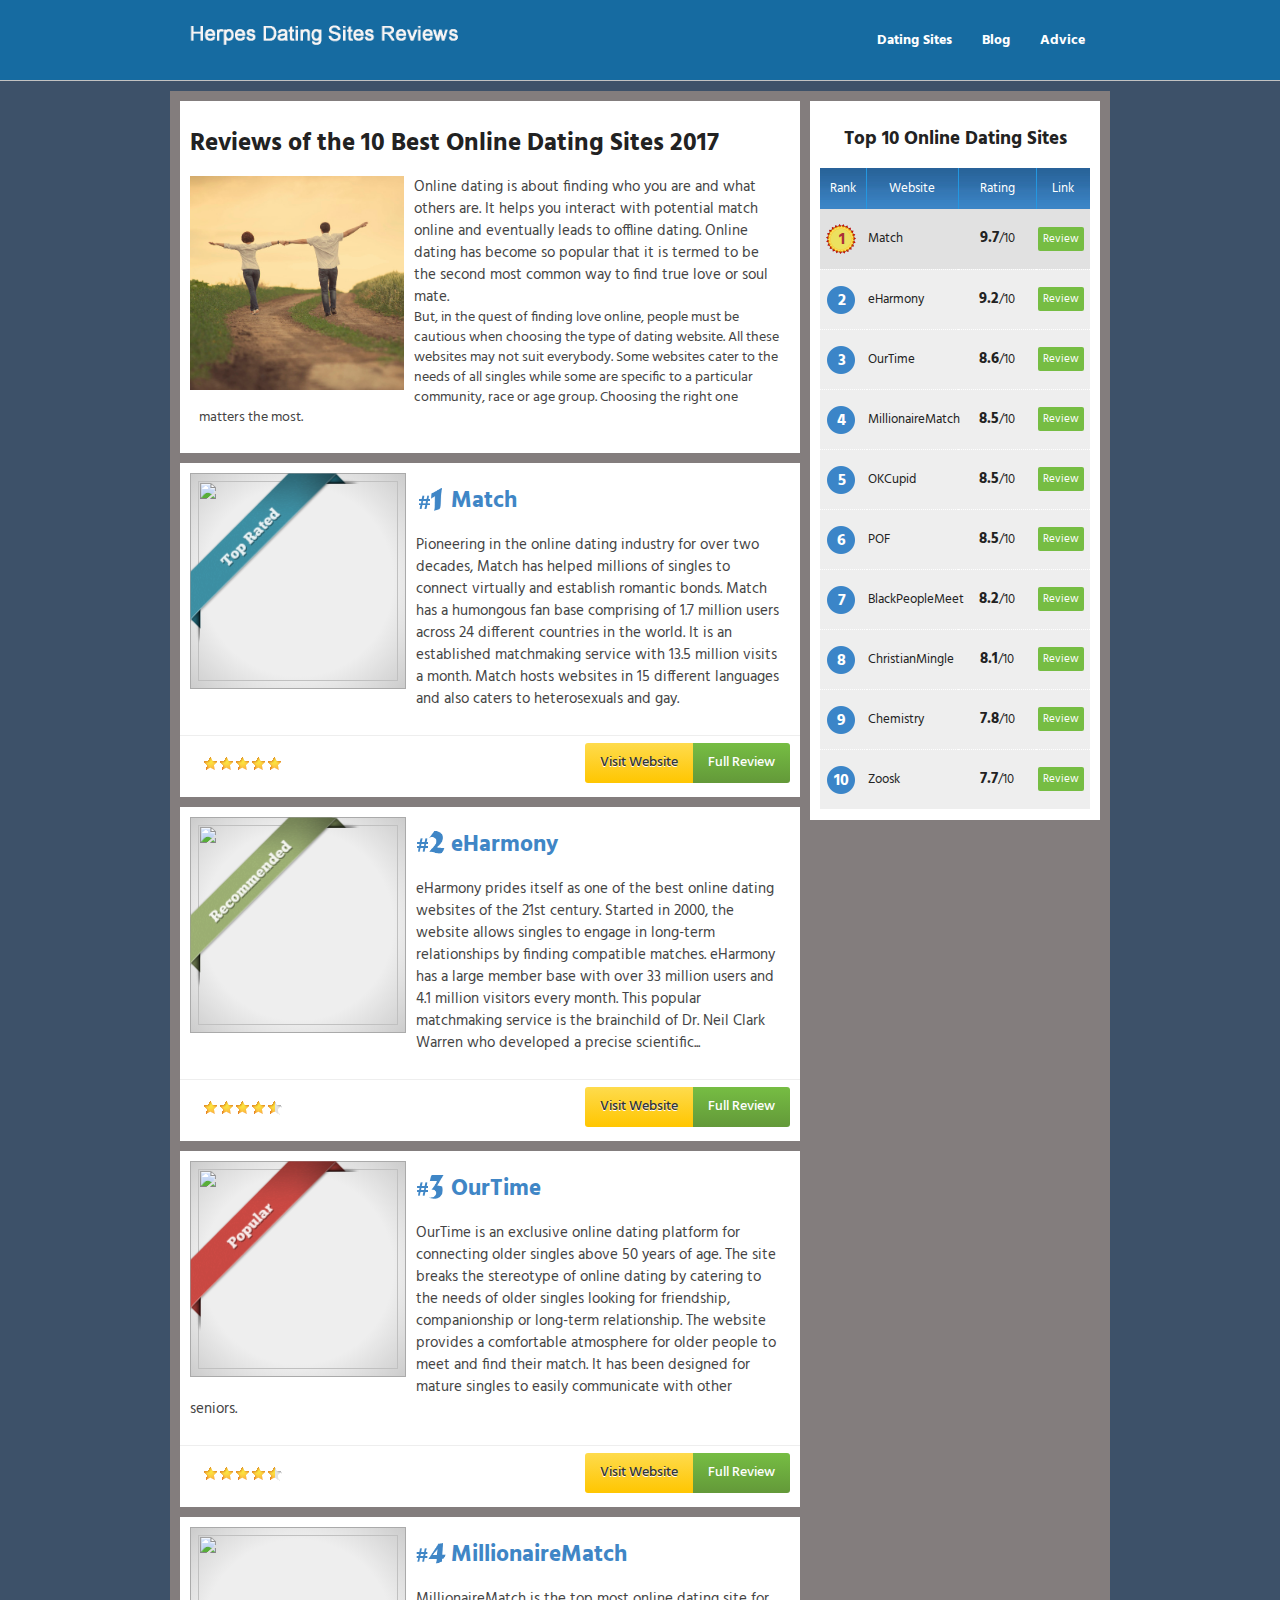
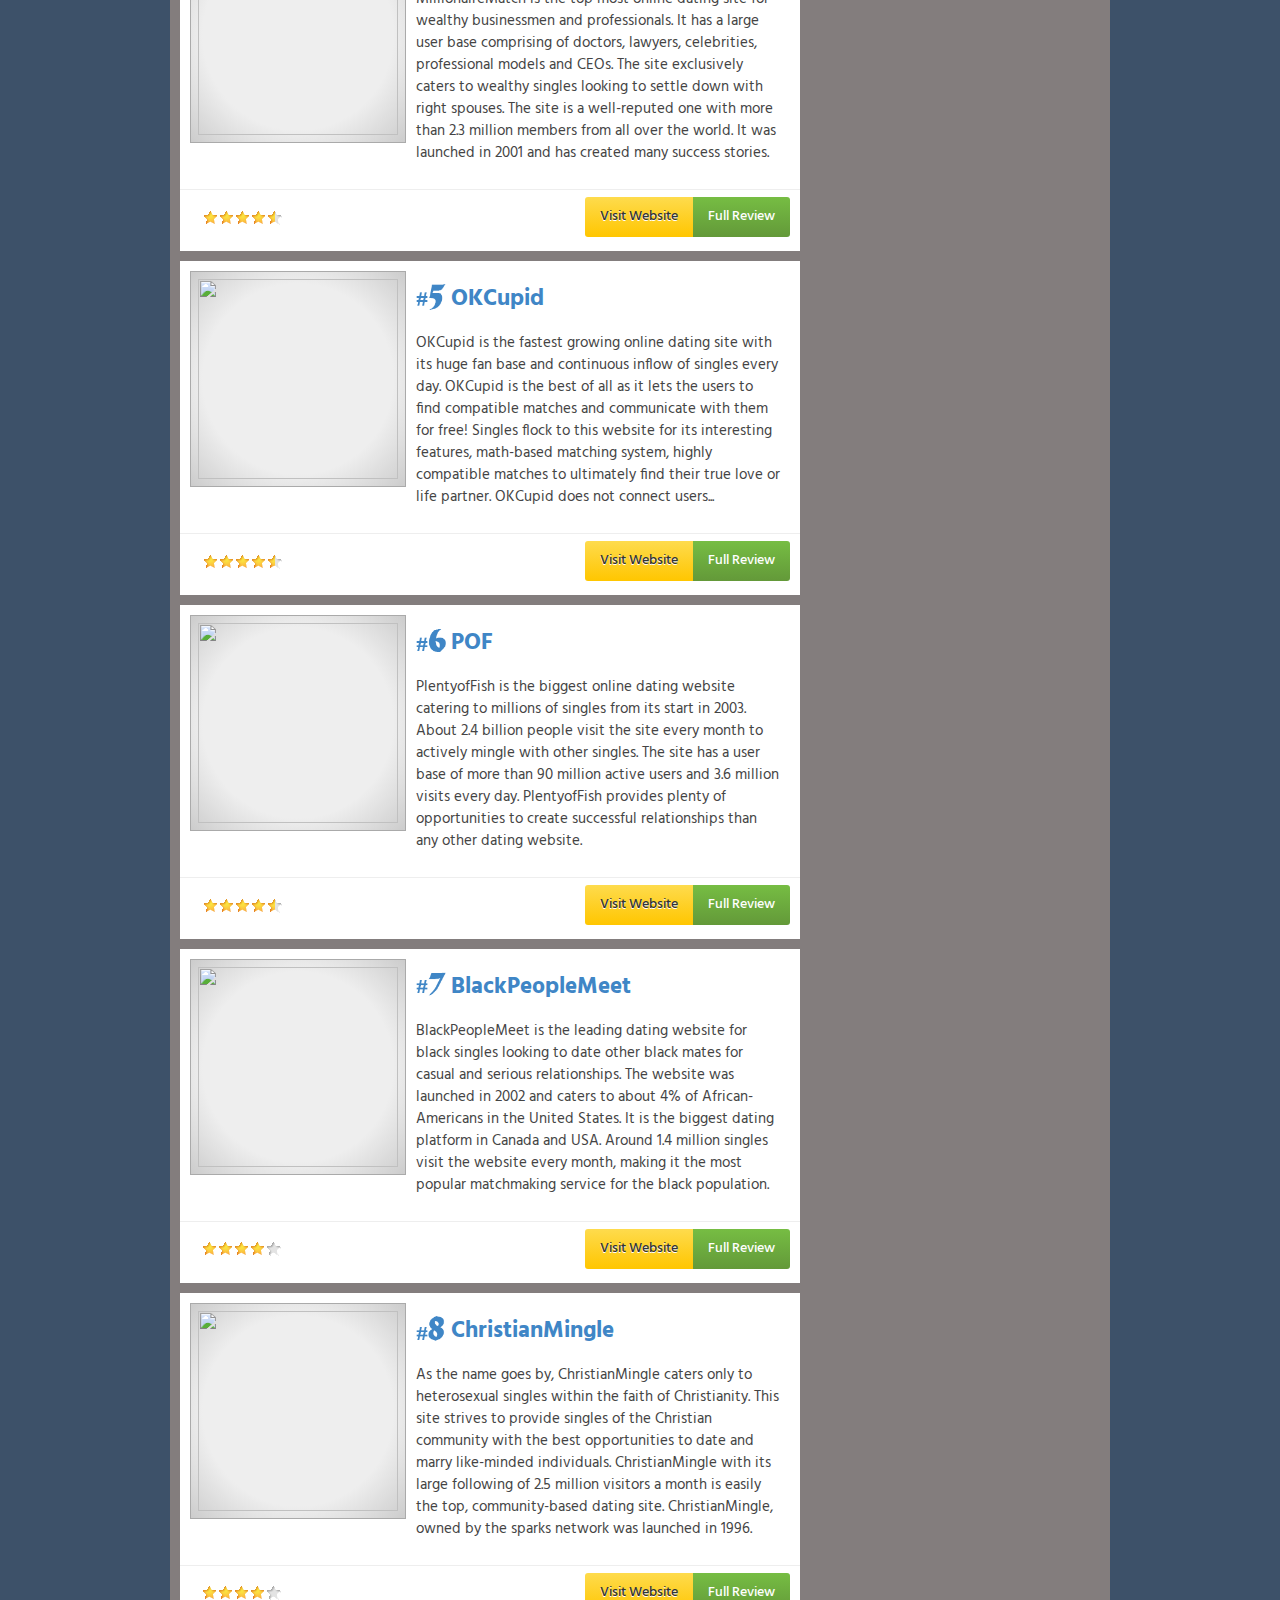
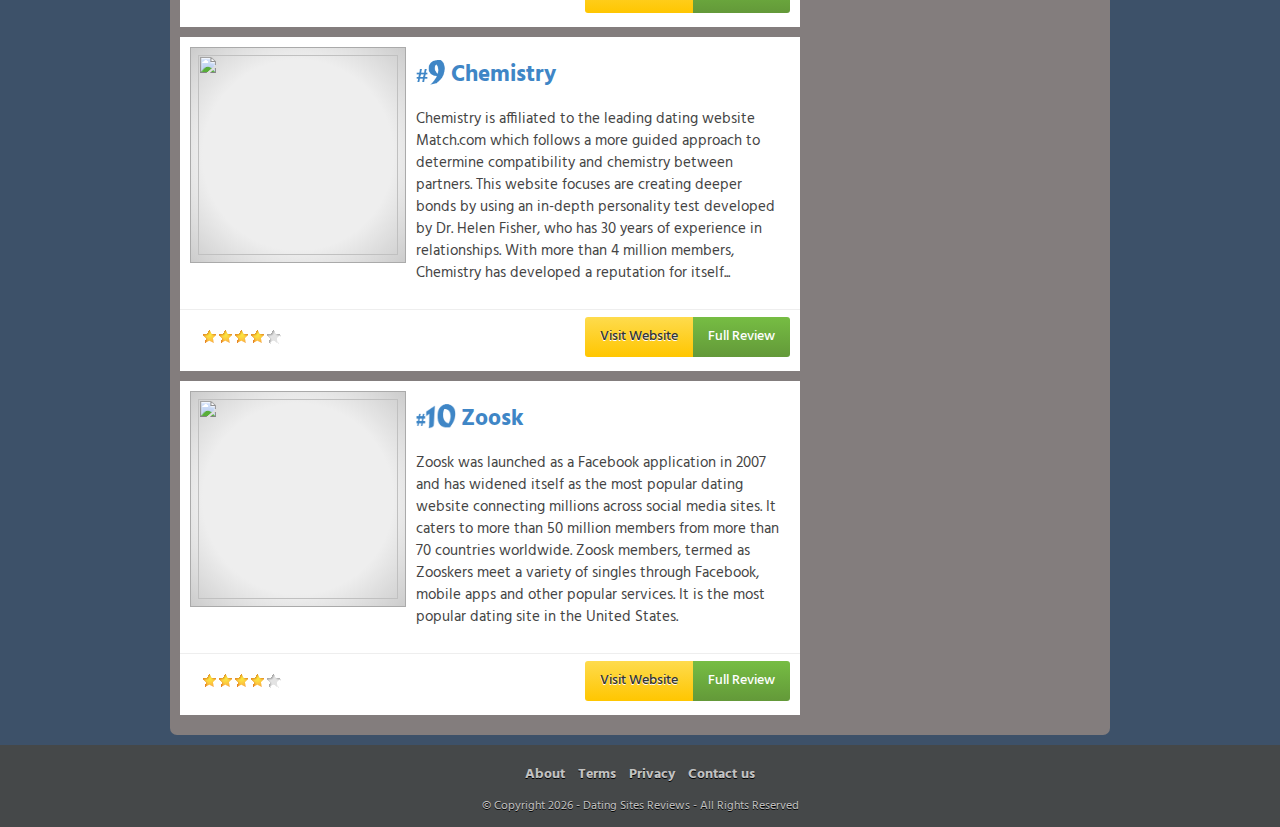
==== Resource/index-1.htm @ 8aef3d7a "sss" ====
﻿<html class="no-js" lang="en">
<head>
<meta charset="utf-8">
<meta http-equiv="X-UA-Compatible" content="IE=edge,chrome=1">
<title>10 Best Online Dating Sites (2017) In-Depth Reviews - DSR</title>
<meta name="description" content="DSR has handpicked a set of top 10 online dating sites that offer safe, secure and enjoyable online dating experience. Read expert and user reviews.">
<meta name="keywords" content="dating, sites, online, best, reviews, top 10, 2017, DSR">
<link rel="shortcut icon" href="favicon.ico">
<link rel="stylesheet" href="css\style.css" type="text/css" media="all">
<link href="https://fonts.googleapis.com/css?family=Hind:400,500" rel="stylesheet">
<meta name="viewport" content="width=device-width, initial-scale=1">
</head>
<body class="archive post-type-archive post-type-archive-reviews">
  <!--HEADER-->
	<div class="header-new">
        <div class="header-content-newLogo">
	        <div class="logo">
            <a href="index.htm"><img src="images\logo.png" alt="Dating Sites Reviews"></a>
	        </div>
	        <div class="navigation">
              <nav id="menu" class="menu-top-menu-container">
               <ul id="menu-top-menu" class="menu">
                <li id="menu-item-20" class="menu-item menu-item-type-custom menu-item-object-custom menu-item-home menu-item-20 first-child"> <a href="index.htm">Dating Sites</a></li>
                <li id="menu-item-21" class="menu-item menu-item-type-custom menu-item-object-custom menu-item-21"> <a href="https://www.datingsites.reviews/blog">Blog</a></li>
                <li id="menu-item-22" class="menu-item menu-item-type-taxonomy menu-item-object-category menu-item-22"><a href="advice.htm">Advice</a></li>
               </ul>
              </nav>
            </div>
	  	</div>
	</div>
  <!--HEADER END-->
<div class="wraper-main">
<div id="container" class="container_12 wraper"> 
  <div id="main" role="main">
    <div id="bodyWraper" class="grid_12">
      <div class="grid_8 omega">
	    <section class="review clearfix">
          <article>
            <h1 class="entry-title h1-home">Reviews of the 10 Best Online Dating Sites 2017</h1>
            <img src="images\online-dating.jpg" class="img-feature" alt="Online Dating">
            <img src="images\mobile\online-dating.jpg" class="img-mobile" alt="Online Dating">
            <p class="summary">
	        Online dating is about finding who you are and what others are. It helps you interact with potential match online and eventually leads to offline dating. Online dating has become so popular that it is termed to be the second most common way to find true love or soul mate.
            <span class="introduction">But, in the quest of finding love online, people must be cautious when choosing the type of dating website. All these websites may not suit everybody. Some websites cater to the needs of all singles while some are specific to a particular community, race or age group. Choosing the right one matters the most.</span>
            </p>
          </article>
          <div class="clear"></div>
        </section>
	    <section class="review clearfix">
          <div class="product">
            <div class="base"> <img src="images\toprated.png" alt="Top Rated"></div>
            <img class="rthumb img-home" src="images\sites\match.jpg" alt="Match"> </div>
          <article>
            <h2> <img src="images\rating\n1.png" alt="#1" width="30" style="float:left; padding-right:5px;"> <a href="match.htm">Match</a> </h2>
            <img src="images\mobile\match.jpg" class="img-mobile" alt="Match">
            <p>Pioneering in the online dating industry for over two decades, Match has helped millions of singles to connect virtually and establish romantic bonds. Match has a humongous fan base comprising of 1.7 million users across 24 different countries in the world. It is an established matchmaking service with 13.5 million visits a month. Match hosts websites in 15 different languages and also caters to heterosexuals and gay.</p>
          </article>
          <div class="clear"></div>
          <footer>
            <div class="grid_4 omega">
              <div class="rating star_4_5"> <img src="images\rating\5.png" alt="9.7"> </div>
            </div>
            <div class="grid_4 omega">
              <ul class="button-wrapper">
                <li><a class="left" href="http://www.match.com/" rel="nofollow" target="_blank">Visit Website</a></li>
                <li><a class="right" href="match.htm">Full Review</a></li>
              </ul>
            </div>
          </footer>
          <div class="clear"></div>
        </section>
        <section class="review clearfix">
          <div class="product">
            <div class="base"> <img src="images\recommended.png" alt="Recommended"> </div>
            <img class="rthumb img-home" src="images\sites\eharmony.jpg" alt="eHarmony"> </div>
          <article>
            <h2> <img src="images\rating\n2.png" alt="#2" width="30" style="float:left; padding-right:5px;"> <a href="eharmony.htm">eHarmony</a></h2>
            <img src="images\mobile\eharmony.jpg" class="img-mobile" alt="eHarmony">
            <p>eHarmony prides itself as one of the best online dating websites of the 21st century. Started in 2000, the website allows singles to engage in long-term relationships by finding compatible matches. eHarmony has a large member base with over 33 million users and 4.1 million visitors every month. This popular matchmaking service is the brainchild of Dr. Neil Clark Warren who developed a precise scientific...</p>
          </article>
          <div class="clear"></div>
          <footer>
            <div class="grid_4 omega">
              <div class="rating star_4"> <img src="images\rating\45.png" alt="9.2"> </div>
            </div>
            <div class="grid_4 omega">
              <ul class="button-wrapper">
                <li><a class="left" href="http://www.eharmony.com/" rel="nofollow" target="_blank">Visit Website</a></li>
                <li><a class="right" href="eharmony.htm">Full Review</a></li>
              </ul>
            </div>
          </footer>
          <div class="clear"></div>
        </section>
        <section class="review clearfix">
          <div class="product">
            <div class="base"><img src="images\popular.png" alt="Popular"></div>
            <img class="rthumb img-home" src="images\sites\ourtime.jpg" alt="OurTime"> </div>
          <article>
            <h2> <img src="images\rating\n3.png" alt="#3" width="30" style="float:left; padding-right:5px;"> <a href="ourtime.htm">OurTime</a></h2>
            <img src="images\mobile\ourtime.jpg" class="img-mobile" alt="OurTime">
            <p>OurTime is an exclusive online dating platform for connecting older singles above 50 years of age. The site breaks the stereotype of online dating by catering to the needs of older singles looking for friendship, companionship or long-term relationship. The website provides a comfortable atmosphere for older people to meet and find their match. It has been designed for mature singles to easily communicate with other seniors.</p>
          </article>
          <div class="clear"></div>
          <footer>
            <div class="grid_4 omega">
              <div class="rating star_4_5"><img src="images\rating\45.png" alt="8.6"></div>
            </div>
            <div class="grid_4 omega">
              <ul class="button-wrapper">
                <li><a class="left" href="http://www.ourtime.com/" rel="nofollow" target="_blank">Visit Website</a></li>
                <li><a class="right" href="ourtime.htm">Full Review</a></li>
              </ul>
            </div>
          </footer>
          <div class="clear"></div>
        </section>
        <section class="review clearfix">
          <div class="product">
            <div class="base"></div>
            <img class="rthumb img-home" src="images\sites\millionairematch.jpg" alt="MillionaireMatch"> </div>
          <article>
            <h2> <img src="images\rating\n4.png" alt="#4" width="30" style="float:left; padding-right:5px;"> <a href="millionairematch.htm">MillionaireMatch</a></h2>
            <img src="images\mobile\millionairematch.jpg" class="img-mobile" alt="MillionaireMatch">
            <p>MillionaireMatch is the top most online dating site for wealthy businessmen and professionals. It has a large user base comprising of doctors, lawyers, celebrities, professional models and CEOs. The site exclusively caters to wealthy singles looking to settle down with right spouses. The site is a well-reputed one with more than 2.3 million members from all over the world. It was launched in 2001 and has created many success stories.</p>
          </article>
          <div class="clear"></div>
          <footer>
            <div class="grid_4 omega">
              <div class="rating star_4_5"><img src="images\rating\45.png" alt="8.5"></div>
            </div>
            <div class="grid_4 omega">
              <ul class="button-wrapper">
                <li><a class="left" href="https://www.millionairematch.com/i/af3209413" rel="nofollow" target="_blank">Visit Website</a></li>
                <li><a class="right" href="millionairematch.htm">Full Review</a></li>
              </ul>
            </div>
          </footer>
          <div class="clear"></div>
        </section>
        <section class="review clearfix">
          <div class="product">
            <div class="base"> </div>
            <img class="rthumb img-home" src="images\sites\okcupid.jpg" alt="OKCupid"> </div>
          <article>
            <h2> <img src="images\rating\n5.png" alt="#5" width="30" style="float:left; padding-right:5px;"> <a href="okcupid.htm">OKCupid</a></h2>
            <img src="images\mobile\okcupid.jpg" class="img-mobile" alt="OKCupid">
            <p>OKCupid is the fastest growing online dating site with its huge fan base and continuous inflow of singles every day. OKCupid is the best of all as it lets the users to find compatible matches and communicate with them for free! Singles flock to this website for its interesting features, math-based matching system, highly compatible matches to ultimately find their true love or life partner. OKCupid does not connect users...</p>
          </article>
          <div class="clear"></div>
          <footer>
            <div class="grid_4 omega">
              <div class="rating star_4"><img src="images\rating\45.png" alt="8.5"></div>
            </div>
            <div class="grid_4 omega">
              <ul class="button-wrapper">
                <li><a class="left" href="https://www.okcupid.com/" rel="nofollow" target="_blank">Visit Website</a></li>
                <li><a class="right" href="okcupid.htm">Full Review</a></li>
              </ul>
            </div>
          </footer>
          <div class="clear"></div>
        </section>
        <section class="review clearfix">
          <div class="product">
            <div class="base"></div>
            <img class="rthumb img-home" src="images\sites\pof.jpg" alt="POF"> </div>
          <article>
            <h2> <img src="images\rating\n6.png" alt="#6" width="30" style="float:left; padding-right:5px;"> <a href="pof.htm">POF</a></h2>
            <img src="images\mobile\pof.jpg" class="img-mobile" alt="PlentyofFish">
            <p>PlentyofFish is the biggest online dating website catering to millions of singles from its start in 2003. About 2.4 billion people visit the site every month to actively mingle with other singles. The site has a user base of more than 90 million active users and 3.6 million visits every day. PlentyofFish provides plenty of opportunities to create successful relationships than any other dating website.</p>
          </article>
          <div class="clear"></div>
          <footer>
            <div class="grid_4 omega">
              <div class="rating star_5"><img src="images\rating\45.png" alt="8.5"></div>
            </div>
            <div class="grid_4 omega">
              <ul class="button-wrapper">
                <li><a class="left" href="http://www.pof.com/" rel="nofollow" target="_blank">Visit Website</a></li>
                <li><a class="right" href="pof.htm">Full Review</a></li>
              </ul>
            </div>
          </footer>
          <div class="clear"></div>
        </section>
        <section class="review clearfix">
          <div class="product"> <img class="rthumb img-home" src="images\sites\blackpeoplemeet.jpg" alt="BlackPeopleMeet"> </div>
          <article>
            <h2> <img src="images\rating\n7.png" alt="#7" width="30" style="float:left; padding-right:5px;"> <a href="blackpeoplemeet.htm">BlackPeopleMeet</a></h2>
            <img src="images\mobile\blackpeoplemeet.jpg" class="img-mobile" alt="BlackPeopleMeet">
            <p>BlackPeopleMeet is the leading dating website for black singles looking to date other black mates for casual and serious relationships. The website was launched in 2002 and caters to about 4% of African-Americans in the United States. It is the biggest dating platform in Canada and USA. Around 1.4 million singles visit the website every month, making it the most popular matchmaking service for the black population.</p>
          </article>
          <div class="clear"></div>
          <footer>
            <div class="grid_4 omega">
              <div class="rating star_4_5"><img src="images\rating\4.png" alt="8.2"></div>
            </div>
            <div class="grid_4 omega">
              <ul class="button-wrapper">
                <li><a class="left" href="http://www.blackpeoplemeet.com/" rel="nofollow" target="_blank">Visit Website</a></li>
                <li><a class="right" href="blackpeoplemeet.htm">Full Review</a></li>
              </ul>
            </div>
          </footer>
          <div class="clear"></div>
        </section>
        <section class="review clearfix">
          <div class="product">
            <div class="base"></div>
            <img class="rthumb img-home" src="images\sites\christianmingle.jpg" alt="ChristianMingle"> </div>
          <article>
            <h2> <img src="images\rating\n8.png" alt="#8" width="30" style="float:left; padding-right:5px;"> <a href="christianmingle.htm">ChristianMingle</a></h2>
            <img src="images\mobile\christianmingle.jpg" class="img-mobile" alt="ChristianMingle">
            <p>As the name goes by, ChristianMingle caters only to heterosexual singles within the faith of Christianity. This site strives to provide singles of the Christian community with the best opportunities to date and marry like-minded individuals. ChristianMingle with its large following of 2.5 million visitors a month is easily the top, community-based dating site. ChristianMingle, owned by the sparks network was launched in 1996.</p>
          </article>
          <div class="clear"></div>
          <footer>
            <div class="grid_4 omega">
              <div class="rating star_4"><img src="images\rating\4.png" alt="8.1"></div>
            </div>
            <div class="grid_4 omega">
              <ul class="button-wrapper">
                <li><a class="left" href="https://www.christianmingle.com/" target="_blank" rel="nofollow">Visit Website</a></li>
                <li><a class="right" href="christianmingle.htm">Full Review</a></li>
              </ul>
            </div>
          </footer>
          <div class="clear"></div>
        </section>
        <section class="review clearfix">
          <div class="product">
            <div class="base"> </div>
            <img class="rthumb img-home" src="images\sites\chemistry.jpg" alt="Chemistry"> </div>
          <article>
            <h2> <img src="images\rating\n9.png" alt="#9" width="30" style="float:left; padding-right:5px;"> <a href="chemistry.htm">Chemistry</a></h2>
            <img src="images\mobile\chemistry.jpg" class="img-mobile" alt="Chemistry">
            <p>Chemistry is affiliated to the leading dating website Match.com which follows a more guided approach to determine compatibility and chemistry between partners. This website focuses are creating deeper bonds by using an in-depth personality test developed by Dr. Helen Fisher, who has 30 years of experience in relationships. With more than 4 million members, Chemistry has developed a reputation for itself... </p>
          </article>
          <div class="clear"></div>
          <footer>
            <div class="grid_4 omega">
              <div class="rating star_4"><img src="images\rating\4.png" alt="7.8"></div>
            </div>
            <div class="grid_4 omega">
              <ul class="button-wrapper">
                <li><a class="left" href="https://www.chemistry.com/" rel="nofollow" target="_blank">Visit Website</a></li>
                <li><a class="right" href="chemistry.htm">Full Review</a></li>
              </ul>
            </div>
          </footer>
          <div class="clear"></div>
        </section>
        <section class="review clearfix">
          <div class="product">
            <div class="base"> </div>
            <img class="rthumb img-home" src="images\sites\zoosk.jpg" alt="Zoosk"> </div>
          <article>
            <h2> <img src="images\rating\n0.png" alt="#10" style="float:left; padding-right:5px;" width="40"> <a href="zoosk.htm">Zoosk</a></h2>
            <img src="images\mobile\zoosk.jpg" class="img-mobile" alt="Zoosk">
            <p>Zoosk was launched as a Facebook application in 2007 and has widened itself as the most popular dating website connecting millions across social media sites. It caters to more than 50 million members from more than 70 countries worldwide. Zoosk members, termed as Zooskers meet a variety of singles through Facebook, mobile apps and other popular services. It is the most popular dating site in the United States.</p>
          </article>
          <div class="clear"></div>
          <footer>
            <div class="grid_4 omega">
              <div class="rating star_4"><img src="images\rating\4.png" alt="7.7"></div>
            </div>
            <div class="grid_4 omega">
              <ul class="button-wrapper">
                <li><a class="left" href="https://www.zoosk.com/" rel="nofollow" target="_blank">Visit Website</a></li>
                <li><a class="right" href="zoosk.htm">Full Review</a></li>
              </ul>
            </div>
          </footer>
          <div class="clear"></div>
        </section>
        <div class="clear"></div>
      </div>
      <!--COL RIGHT-->
      <div class="grid_5 alpha">
        <div class="ratingBoardWrapper widget">
	        <h3 class="widgettitle">Top 10 Online Dating Sites</h3>   
	        <div class="new-rating-bar">     
            <table>
              <thead>
                <tr>
                  <td class="section-1">Rank</td>
                  <td class="section-2">Website</td>
                  <td class="section-3">Rating</td>
                  <td class="section-4">Link</td>
                </tr>
              </thead>
              <tbody>  
                <tr class="first">
                  <td class="product-rank"><div class="rank no1-rating">1</div></td>
                  <td class="product-name">Match</td>
                  <td><div class="star-ratings"><span class="rating-score">9.7</span>/10</div></td>
                  <td><a class="review" href="match.htm">Review</a></td>
                </tr>
                            
                <tr>
                  <td class="product-rank"><div class="rank">2</div></td>
                  <td class="product-name">eHarmony</td>
                  <td><div class="star-ratings"><span class="rating-score">9.2</span>/10</div></td>
                  <td><a class="review" href="eharmony.htm">Review</a></td>
                </tr>
                            
                <tr>
                  <td class="product-rank"><div class="rank">3</div></td>
                  <td class="product-name">OurTime</td>
                  <td><div class="star-ratings"><span class="rating-score">8.6</span>/10</div></td>
                  <td><a class="review" href="ourtime.htm">Review</a></td>
                </tr>
                            
                <tr>
                  <td class="product-rank"><div class="rank">4</div></td>
                  <td class="product-name">MillionaireMatch</td>
                  <td><div class="star-ratings"><span class="rating-score">8.5</span>/10</div></td>
                  <td><a class="review" href="millionairematch.htm">Review</a></td>
                </tr>
                            
                <tr>
                  <td class="product-rank"><div class="rank">5</div></td>
                  <td class="product-name">OKCupid</td>
                  <td><div class="star-ratings"><span class="rating-score">8.5</span>/10</div></td>
                  <td><a class="review" href="okcupid.htm">Review</a></td>
                </tr>
                            
                <tr>
                  <td class="product-rank"><div class="rank">6</div></td>
                  <td class="product-name">POF</td>
                  <td><div class="star-ratings"><span class="rating-score">8.5</span>/10</div></td>
                  <td><a class="review" href="pof.htm">Review</a></td>
                </tr>
                            
                <tr>
                  <td class="product-rank"><div class="rank">7</div></td>
                  <td class="product-name">BlackPeopleMeet</td>
                  <td><div class="star-ratings"><span class="rating-score">8.2</span>/10</div></td>
                  <td><a class="review" href="blackpeoplemeet.htm">Review</a></td>
                </tr>
                            
                <tr>
                  <td class="product-rank"><div class="rank">8</div></td>
                  <td class="product-name">ChristianMingle</td>
                  <td><div class="star-ratings"><span class="rating-score">8.1</span>/10</div></td>
                  <td><a class="review" href="christianmingle.htm">Review</a></td>
                </tr>
                            
                <tr>
                  <td class="product-rank"><div class="rank">9</div></td>
                  <td class="product-name">Chemistry</td>
                  <td><div class="star-ratings"><span class="rating-score">7.8</span>/10</div></td>
                  <td><a class="review" href="chemistry.htm">Review</a></td>
                </tr>
                            
                <tr>
                  <td class="product-rank"><div class="rank">10</div></td>
                  <td class="product-name">Zoosk</td>
                  <td><div class="star-ratings"><span class="rating-score">7.7</span>/10</div></td>
                  <td><a class="review" href="zoosk.htm">Review</a></td>
                </tr>
                </tbody>
            </table>
	      </div>
	    </div>
      <!--/COL RIGHT--> 
    </div>
  </div>
 </div>
</div>
<!--! end of #container --> 
</div>
<div class="footer-area">
    <footer class="grid_12 bottom">
    <nav>
      <ul id="menu-top-menu-1" class="menu">
        <li class="menu-item menu-item-type-taxonomy menu-item-object-category menu-item-22"> <a href="about-us.htm" rel="nofollow">About</a></li>
        <li class="menu-item menu-item-type-custom menu-item-object-custom menu-item-21"> <a href="terms.htm" rel="nofollow">Terms</a></li>
        <li class="menu-item menu-item-type-post_type menu-item-object-page menu-item-49"> <a href="privacy-policy.htm" rel="nofollow">Privacy</a></li>
        <li class="menu-item menu-item-type-taxonomy menu-item-object-category menu-item-32"> <a href="contact-us.htm" rel="nofollow">Contact us</a></li>
      </ul>
    </nav>
    <p>
    © Copyright 
    <script> 
var d = new Date(); 
document.write(d.getFullYear()); 
</script> 
    - <a href="index-1.htm">Dating Sites Reviews</a> - All Rights Reserved
    </p>
    </footer>
</div>
<script>
  (function(i,s,o,g,r,a,m){i['GoogleAnalyticsObject']=r;i[r]=i[r]||function(){
  (i[r].q=i[r].q||[]).push(arguments)},i[r].l=1*new Date();a=s.createElement(o),
  m=s.getElementsByTagName(o)[0];a.async=1;a.src=g;m.parentNode.insertBefore(a,m)
  })(window,document,'script','https://www.google-analytics.com/analytics.js','ga');

  ga('create', 'UA-86911760-1', 'auto');
  ga('send', 'pageview');

</script>
</body>
</html>
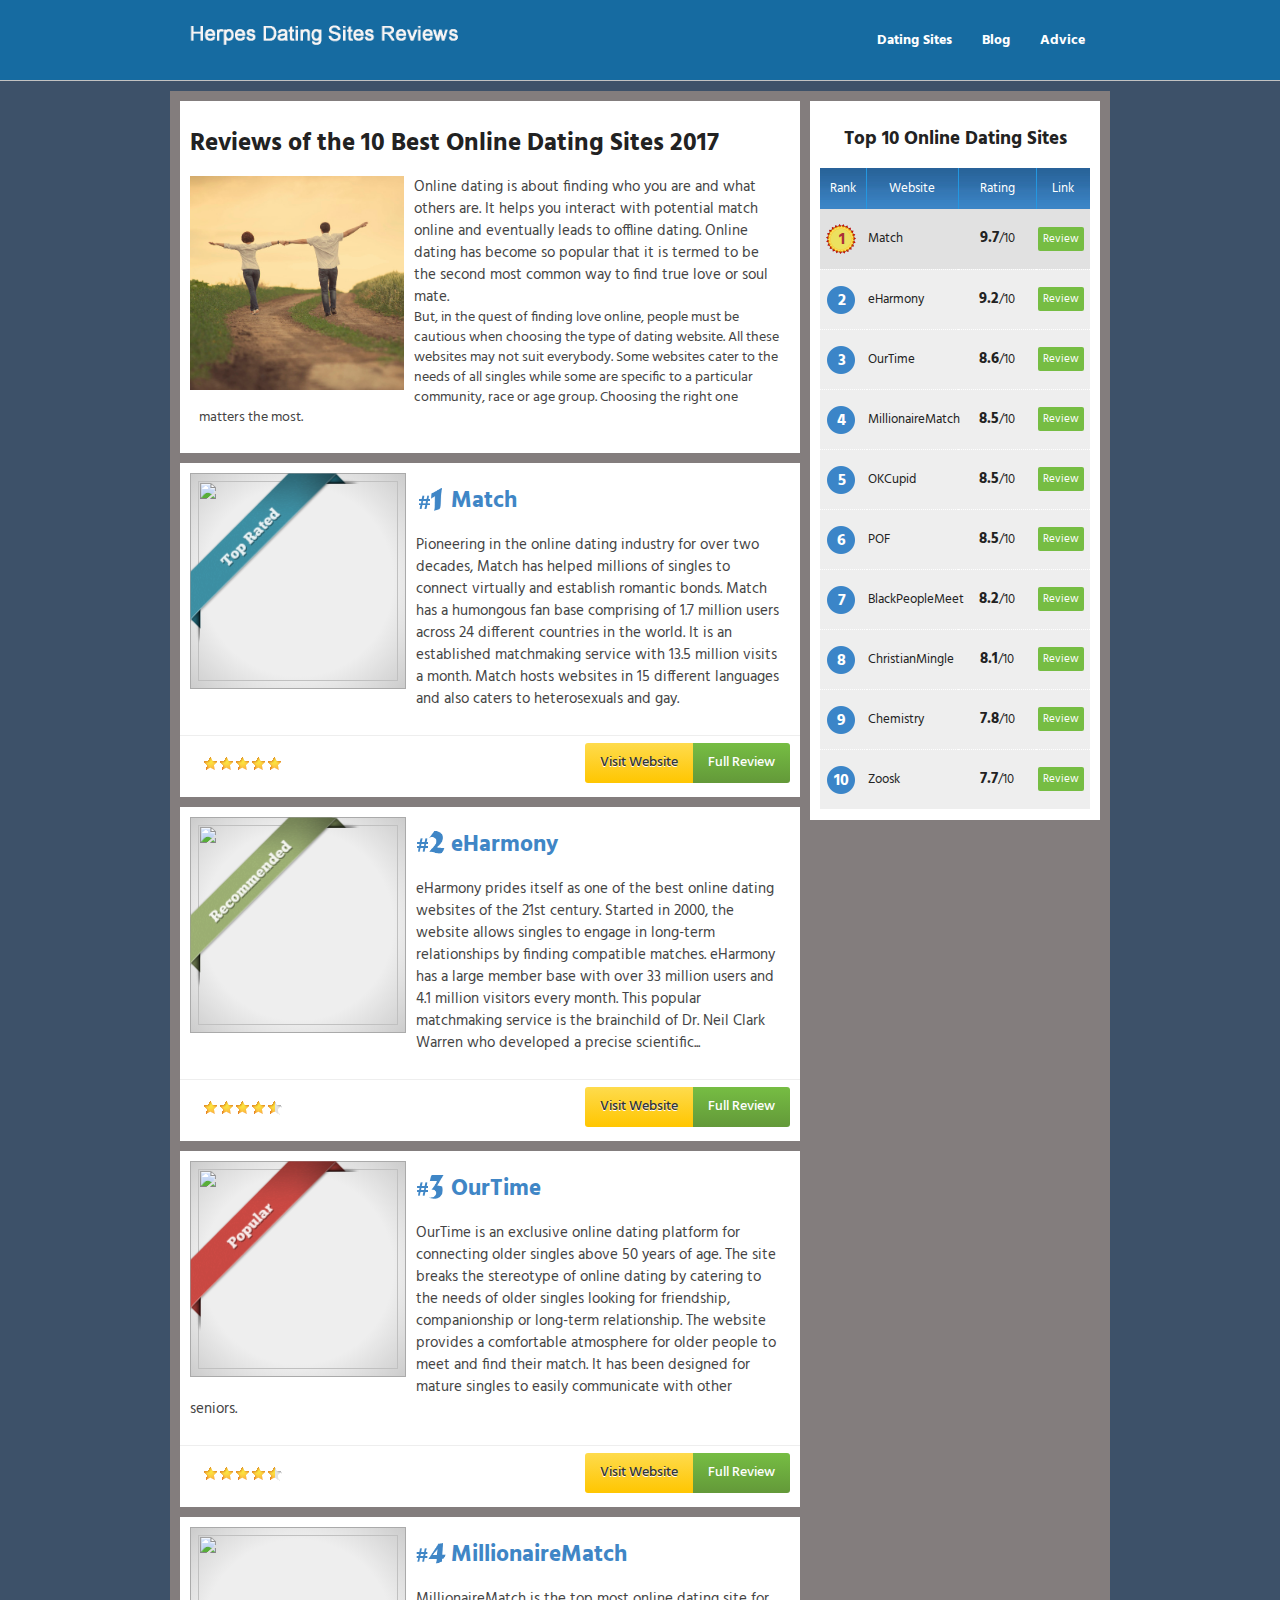
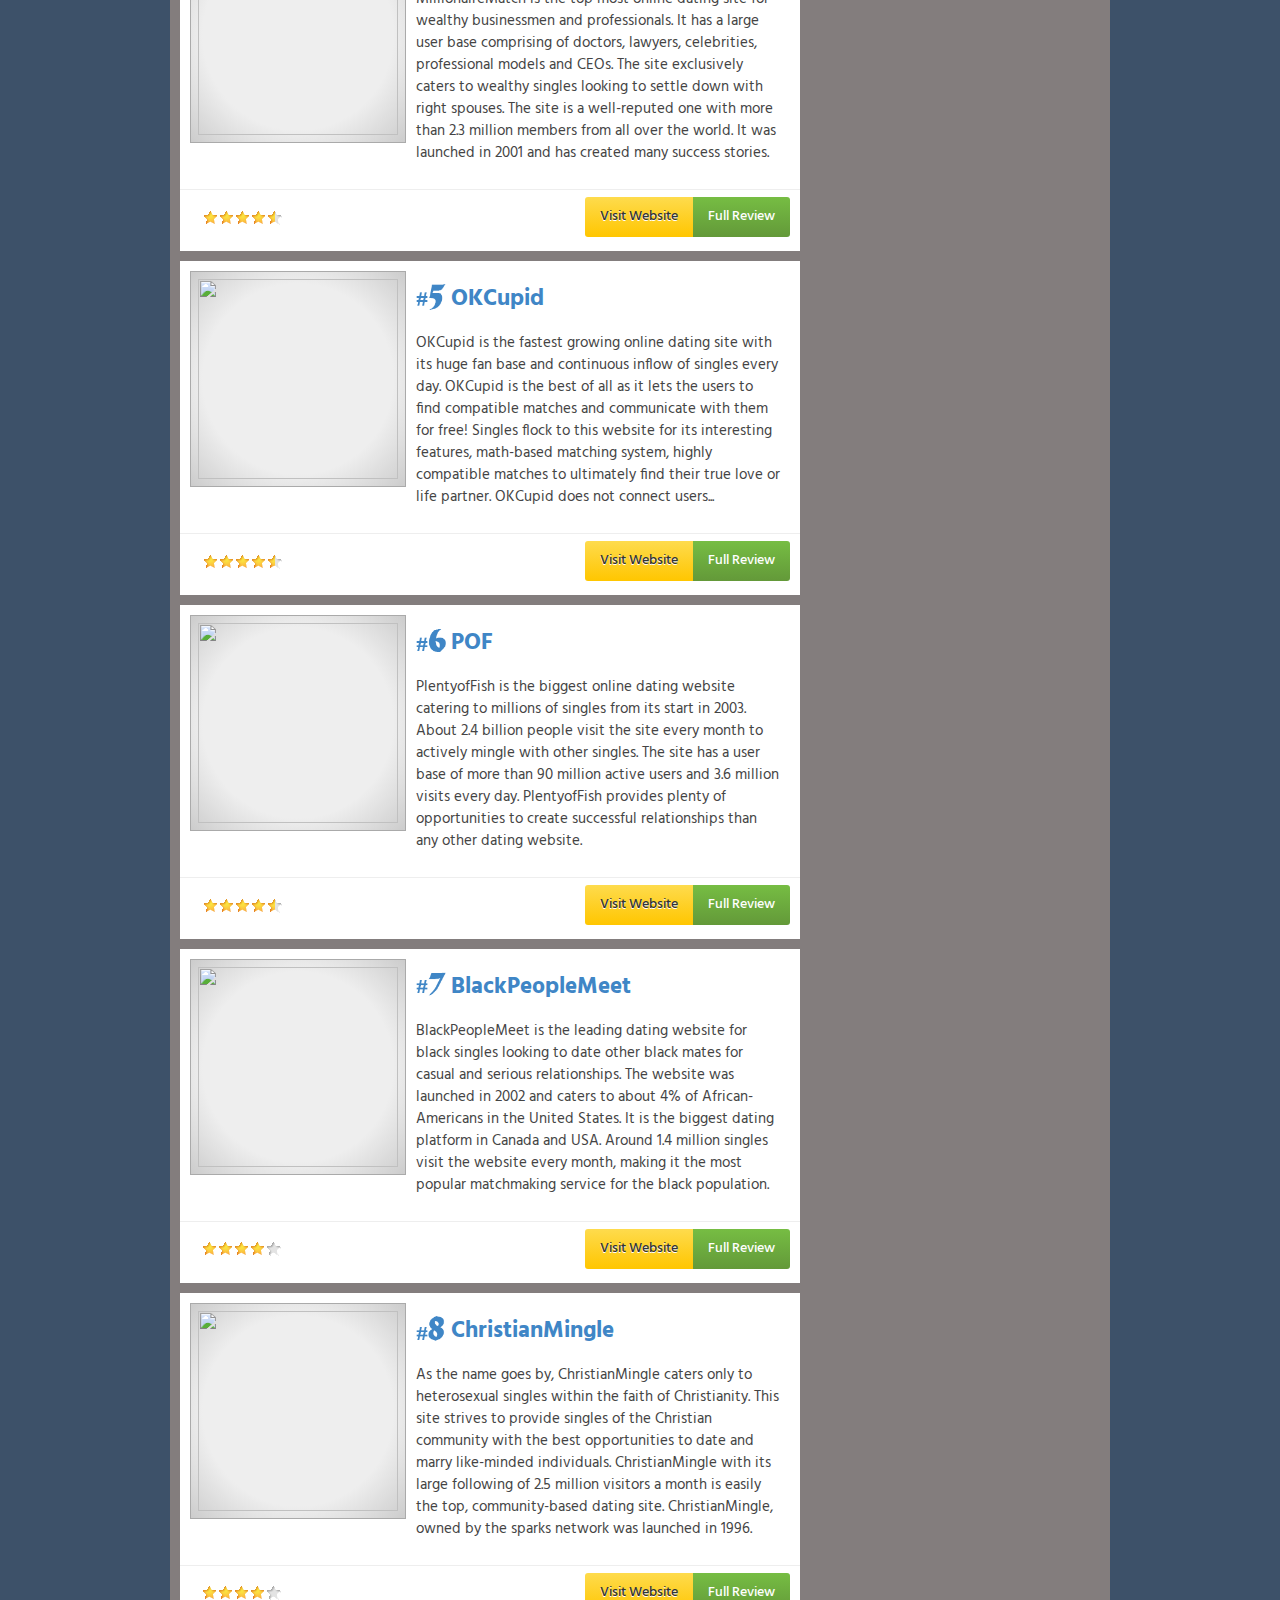
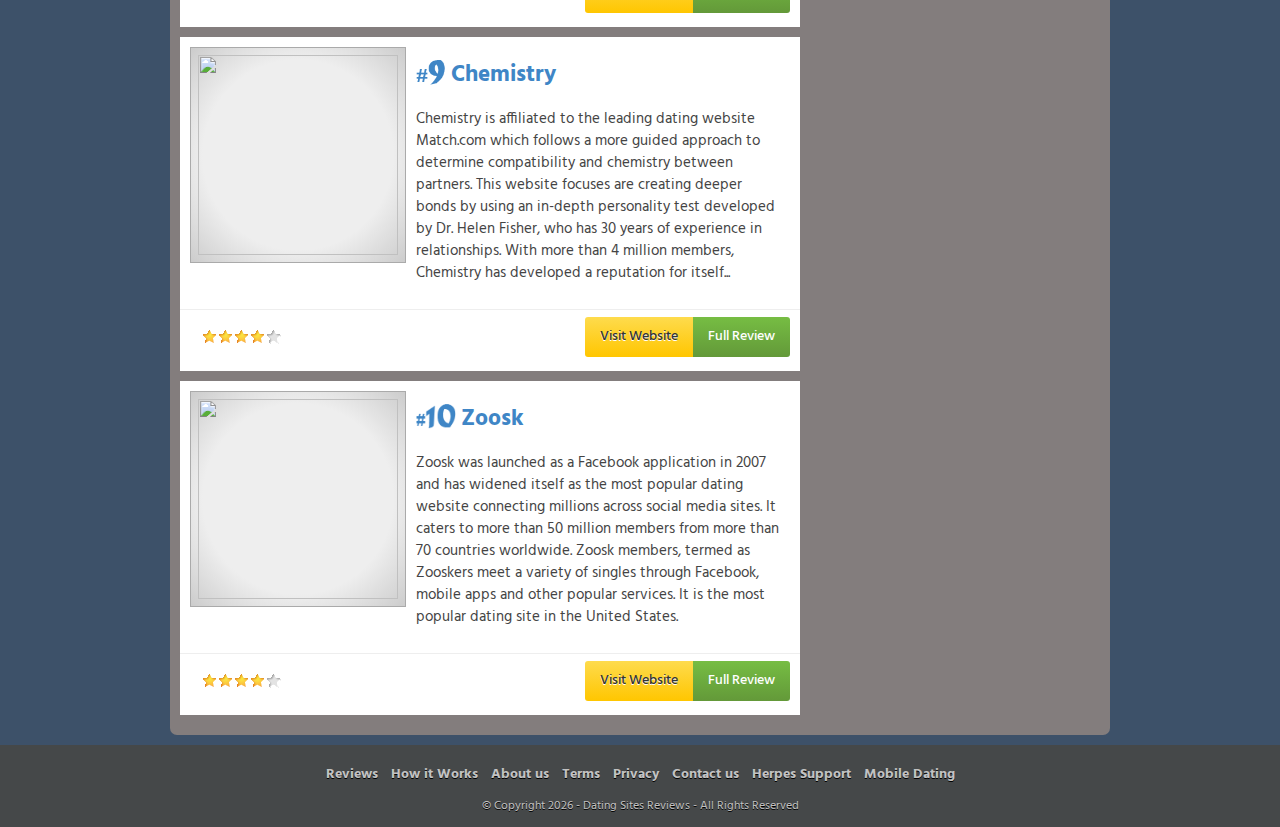
==== commit 627c579c: "创建一个分支" ====
--- a/Resource/index-1.htm
+++ b/Resource/index-1.htm
@@ -375,10 +375,14 @@
     <footer class="grid_12 bottom">
     <nav>
       <ul id="menu-top-menu-1" class="menu">
-        <li class="menu-item menu-item-type-taxonomy menu-item-object-category menu-item-22"> <a href="about-us.htm" rel="nofollow">About</a></li>
+      	<li class="menu-item menu-item-type-taxonomy menu-item-object-category menu-item-22"> <a href="about-us.htm" rel="nofollow">Reviews</a></li>
+        <li class="menu-item menu-item-type-custom menu-item-object-custom menu-item-21"> <a href="terms.htm" rel="nofollow">How it Works</a></li>
+        <li class="menu-item menu-item-type-taxonomy menu-item-object-category menu-item-22"> <a href="about-us.htm" rel="nofollow">About us</a></li>
         <li class="menu-item menu-item-type-custom menu-item-object-custom menu-item-21"> <a href="terms.htm" rel="nofollow">Terms</a></li>
         <li class="menu-item menu-item-type-post_type menu-item-object-page menu-item-49"> <a href="privacy-policy.htm" rel="nofollow">Privacy</a></li>
         <li class="menu-item menu-item-type-taxonomy menu-item-object-category menu-item-32"> <a href="contact-us.htm" rel="nofollow">Contact us</a></li>
+        <li class="menu-item menu-item-type-taxonomy menu-item-object-category menu-item-22"> <a href="about-us.htm" rel="nofollow">Herpes Support</a></li>
+        <li class="menu-item menu-item-type-custom menu-item-object-custom menu-item-21"> <a href="terms.htm" rel="nofollow">Mobile Dating</a></li>
       </ul>
     </nav>
     <p>
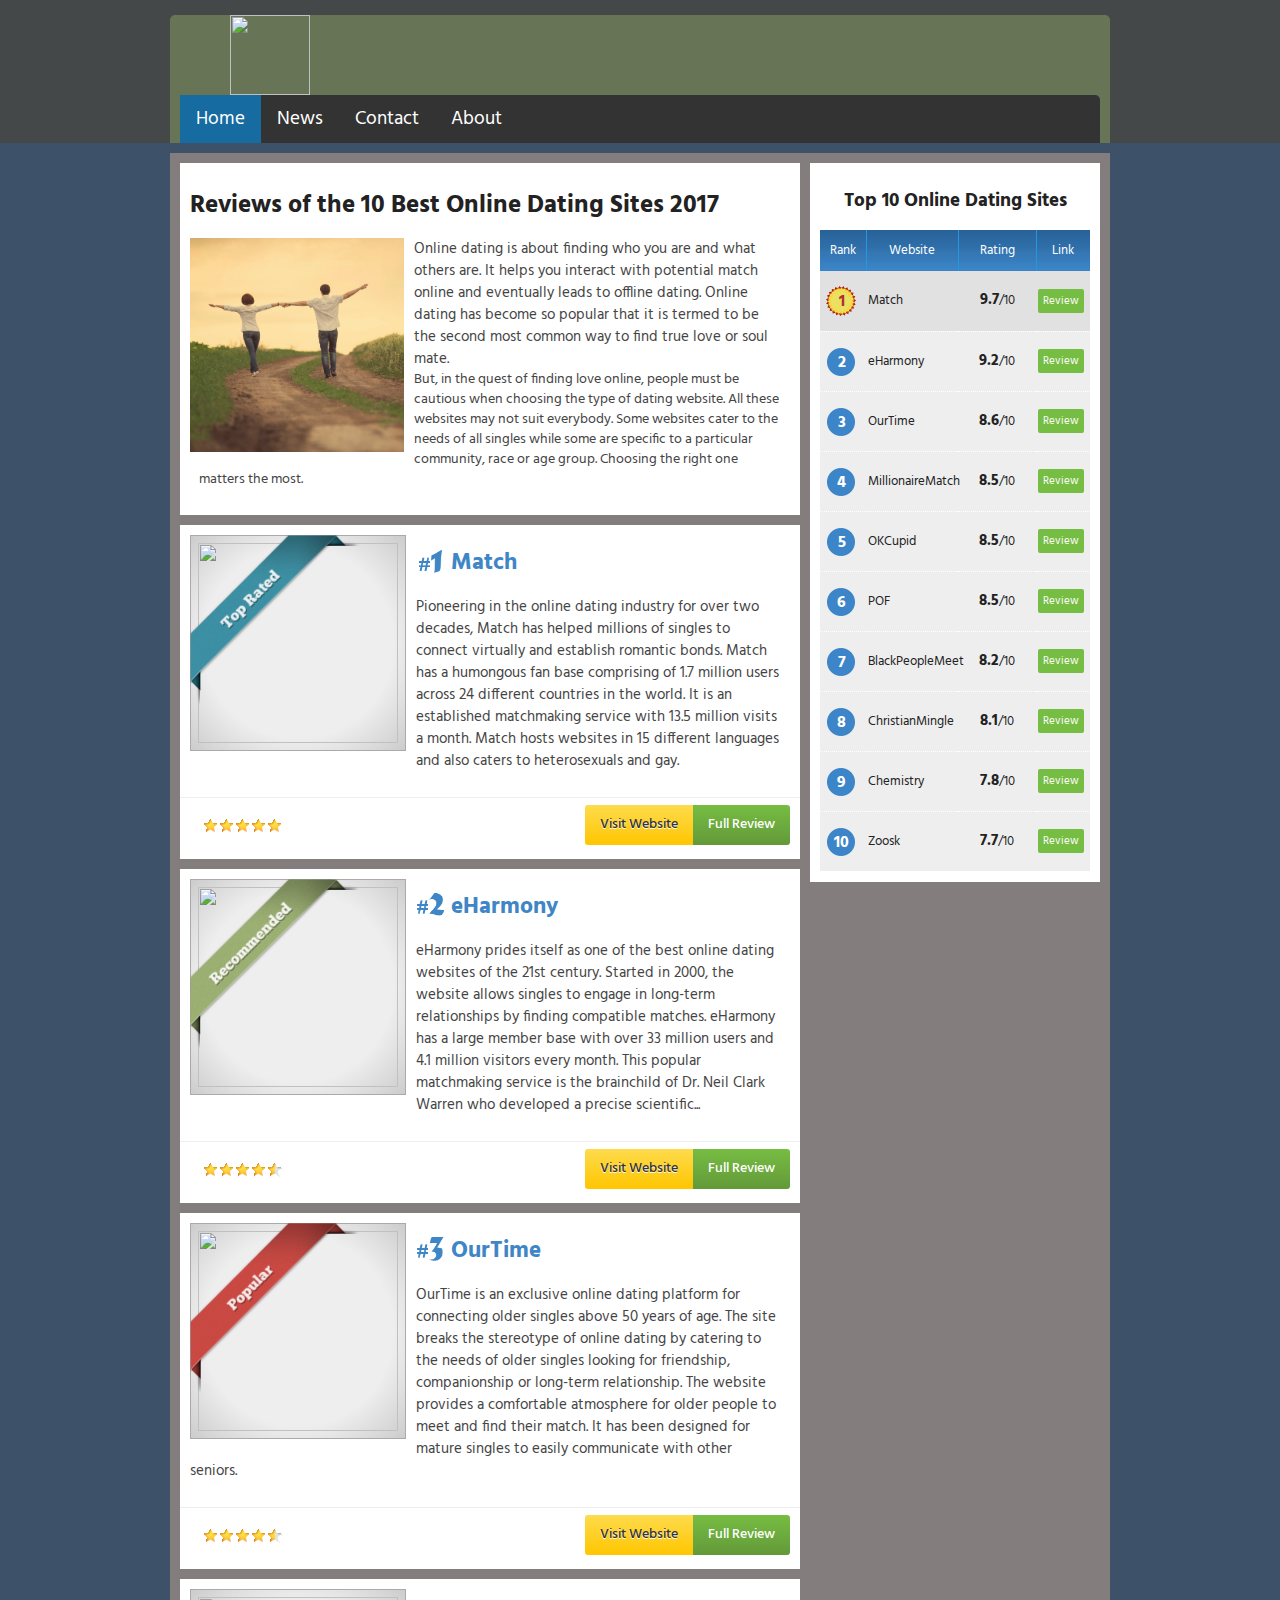
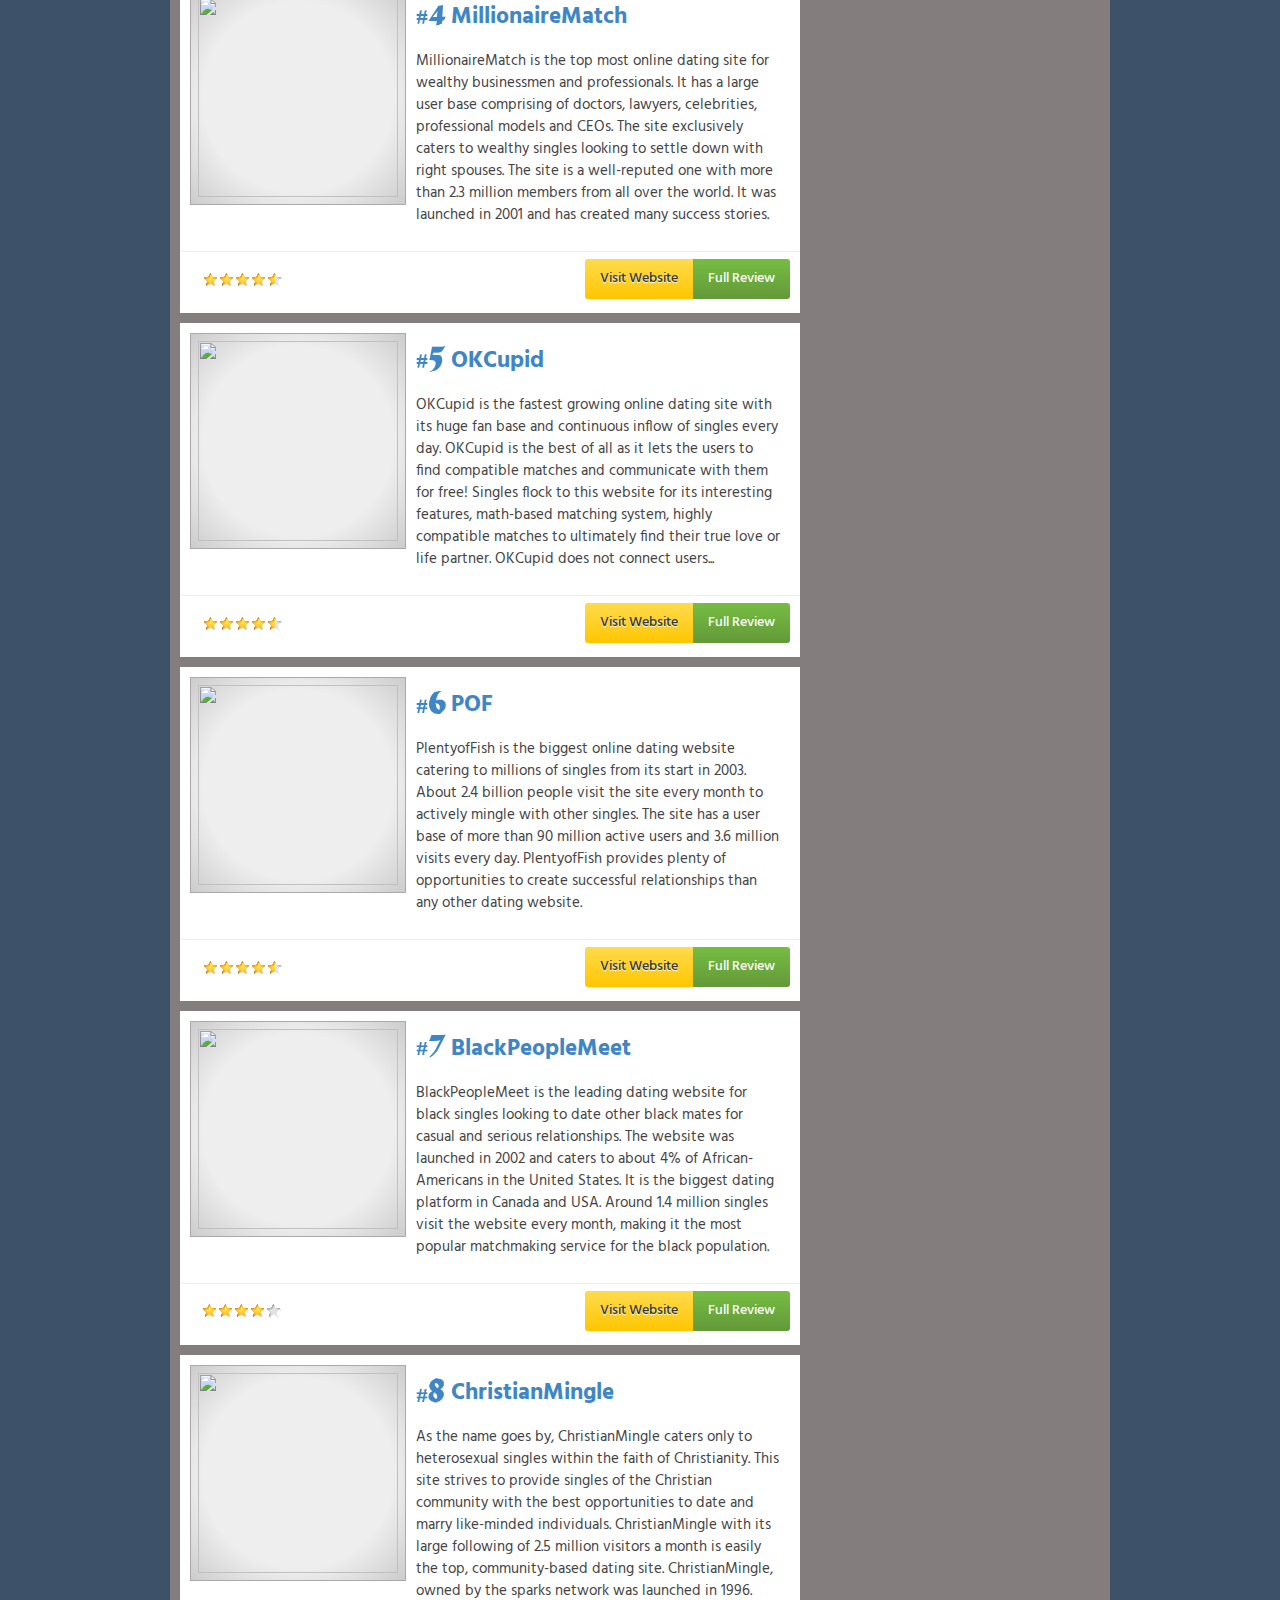
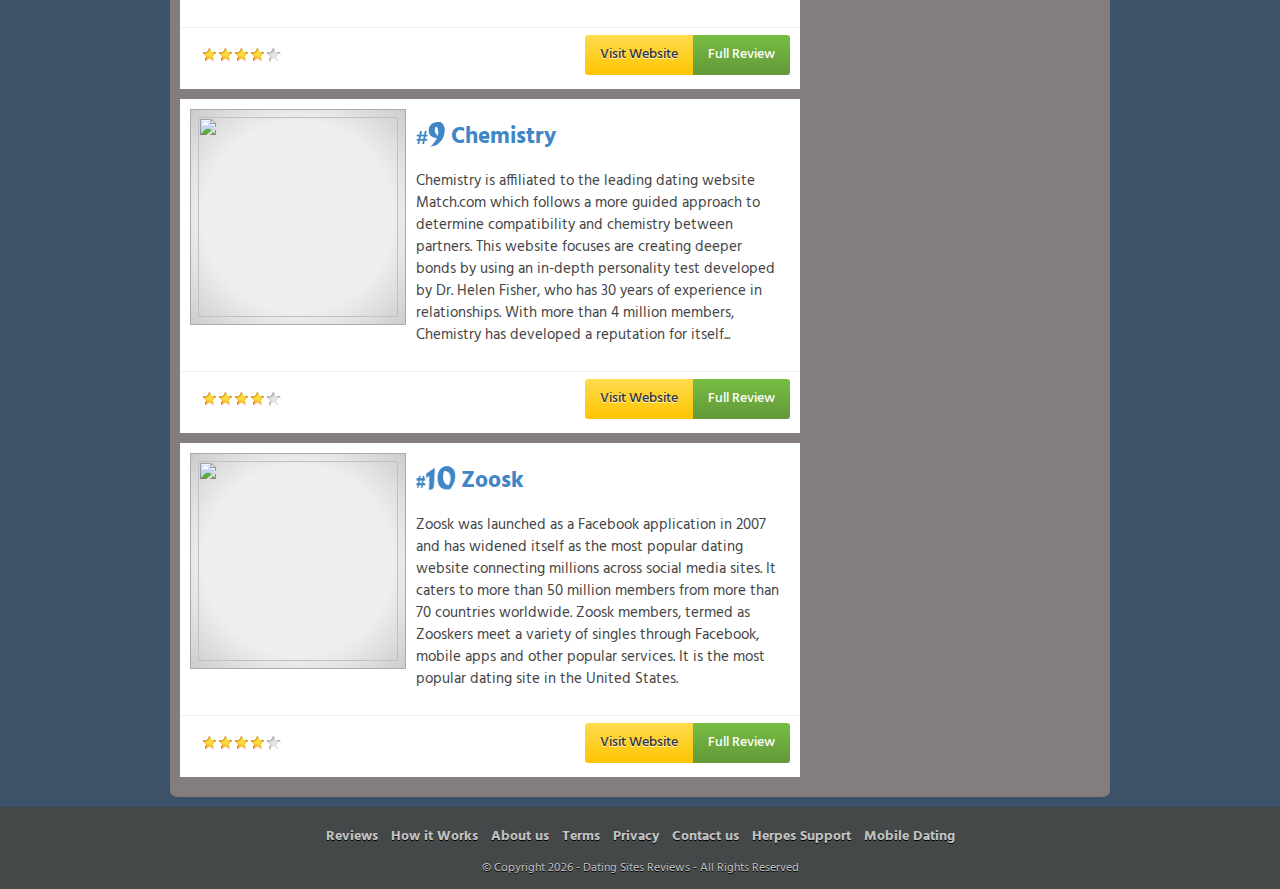
==== commit a66d49ab: "上" ====
--- a/Resource/index-1.htm
+++ b/Resource/index-1.htm
@@ -12,22 +12,25 @@
 </head>
 <body class="archive post-type-archive post-type-archive-reviews">
   <!--HEADER-->
-	<div class="header-new">
-        <div class="header-content-newLogo">
-	        <div class="logo">
-            <a href="index.htm"><img src="images\logo.png" alt="Dating Sites Reviews"></a>
-	        </div>
-	        <div class="navigation">
-              <nav id="menu" class="menu-top-menu-container">
-               <ul id="menu-top-menu" class="menu">
-                <li id="menu-item-20" class="menu-item menu-item-type-custom menu-item-object-custom menu-item-home menu-item-20 first-child"> <a href="index.htm">Dating Sites</a></li>
-                <li id="menu-item-21" class="menu-item menu-item-type-custom menu-item-object-custom menu-item-21"> <a href="https://www.datingsites.reviews/blog">Blog</a></li>
-                <li id="menu-item-22" class="menu-item menu-item-type-taxonomy menu-item-object-category menu-item-22"><a href="advice.htm">Advice</a></li>
-               </ul>
-              </nav>
-            </div>
-	  	</div>
-	</div>
+<div class="header-now">
+	<img class="header-now-img" src="favicon.ico" />
+	
+	<ul class="topnav">
+	  <li><a class="active" href="index-1.htm">Home</a></li>
+	  <li><a href="index.htm">News</a></li>
+	  <li><a href="https://www.datingsites.reviews/blog">Contact</a></li>
+	  <li><a href="advice.htm">About</a></li>
+	</ul>
+</div>
+
+
+
+
+
+  
+  
+  
+
   <!--HEADER END-->
 <div class="wraper-main">
 <div id="container" class="container_12 wraper"> 
